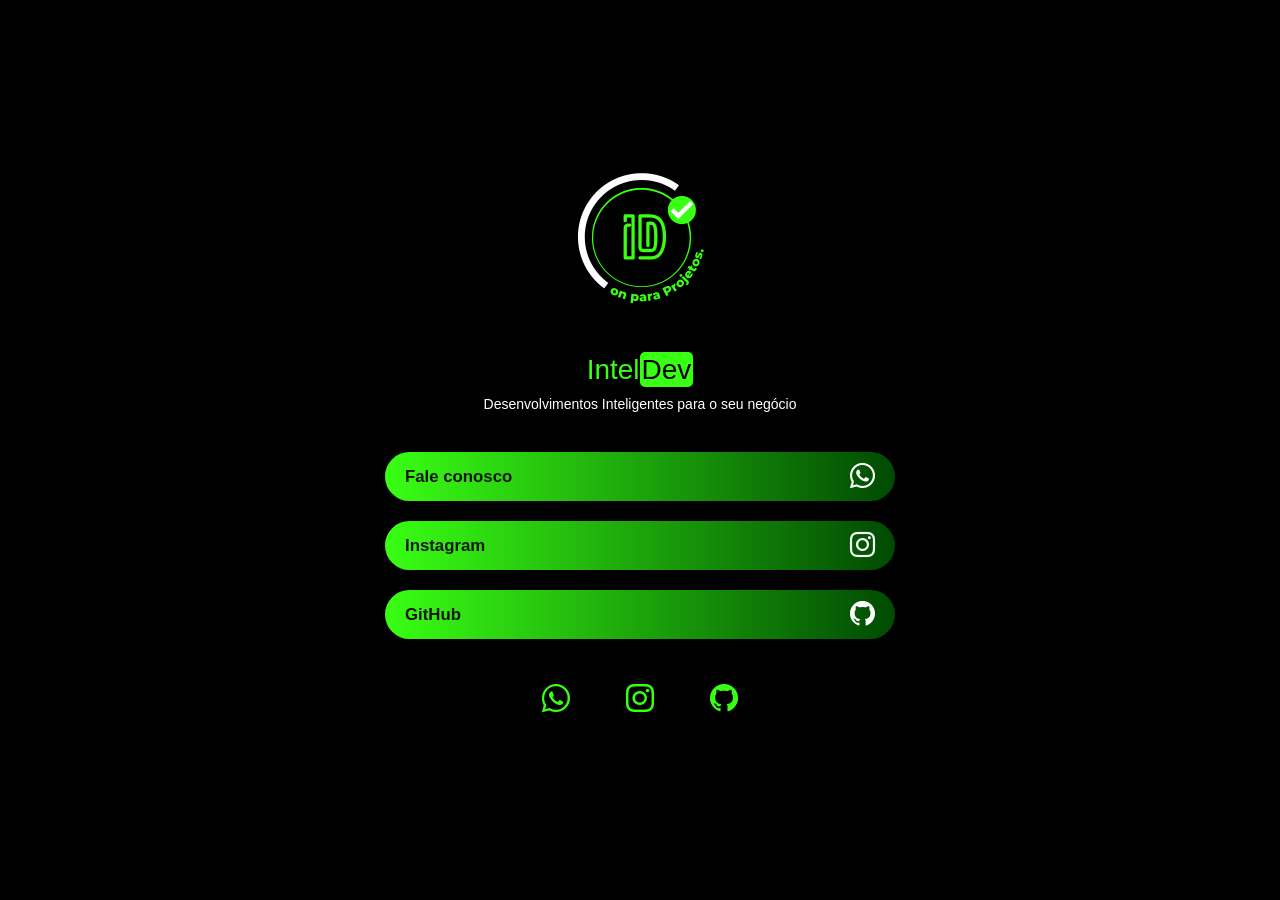
==== index.html @ 99537e50 "adicionando links" ====
<!DOCTYPE html>
<html lang="en">
<head>
    <meta charset="UTF-8">
    <meta name="viewport" content="width=device-width, initial-scale=1.0">
    
    <link rel="stylesheet" href="https://cdn.jsdelivr.net/npm/bootstrap-icons@1.11.3/font/bootstrap-icons.min.css">
    <link rel="stylesheet" href="style.css">
    <link rel="icon" href="perfilintel.jpg" type="image/x-icon">

    <title>IntelDev</title>
</head>
<body>
    <div class="container">
        <header>
            <img src="perfilintelll.png" alt="Foto Perfil">
            <h1>Intel<span class="dev-int">Dev</span></h1>
            <p>Desenvolvimentos Inteligentes para o seu negócio</p>
        </header>

        <section class="botton-link">
            <a href="https://wa.me/554591296018" target="_blank" class="link">
                <button class="degrade">
                    <span>Fale conosco</span>
                    <i class="bi bi-whatsapp"></i>
                </button>
            </a>


            <a href="https://www.instagram.com/intel_dev?igsh=MXEyZnF1MjYxOGxzaQ==" target="_blank" class="link">
                <button class="degrade">
                    <span>Instagram</span>
                    <i class="bi bi-instagram"></i>
                </button>
            </a>


            <a href="https://github.com/desenvolvimentos-Inteligentes" target="_blank" class="link">
                <button class="degrade">
                    <span>GitHub</span>
                    <i class="bi bi-github"></i>
                </button>
            </a>
        </section>

        <footer>
            <a href="https://wa.me/554591296018" class="btn-footer" target="_blank"><i class="bi bi-whatsapp"></i></a>
            <a href="https://www.instagram.com/intel_dev?igsh=MXEyZnF1MjYxOGxzaQ==" class="btn-footer" target="_blank"><i class="bi bi-instagram"></i></a>
            <a href="https://github.com/desenvolvimentos-Inteligentes" class="btn-footer" target="_blank"><i class="bi bi-github"></i></a>
        </footer>


    </div>
</body>
</html>
---- style.css ----
* {
    margin: 0;
    padding: 0;
    box-sizing: border-box;
    font-family: Arial, Helvetica, sans-serif;
}

html {
    height: 100vh;
    font-size: 14px;
}

body {
    background-color: black;
    height: 100%;
}

.container {
    height: 100%;
    max-width: 550px;
    margin: 0 auto;
    display: flex;
    flex-direction: column;
    justify-content: center;
    padding: 20px;
    color:white;
}

a {
    text-decoration: none;
}

.degrade{
    background: linear-gradient(to right, #39ff14,  #004a02 );
}

header {
    text-align: center;
    margin-bottom: 40px;
}

header img {
    max-width: 200px;
    margin-bottom: 10px;
}

.dev-int {
    color: rgb(0, 0, 0);
    background: #39ff14;
    border-radius: 5px;
    padding: 2px;
}

header h1 {
    font-size: 2em;
    margin-bottom: 10px;
    color: #39ff14;
    font-weight: 300;
}

section.botton-link {
    display: flex;
    flex-direction: column;
    
    gap: 20px;

}

a.link button {
    width: 100%;
    padding: 10px 20px;
    display: flex;
    align-items: center;
    justify-content: space-between;
    border: none;
    border-radius: 30px;
    font-size: 1.2em;
    cursor: pointer;
    transition: .2s;
    color: rgb(22, 22, 22);
    font-weight: bold;
}

a.link i {
    font-size: 1.5em;
    color: white;
}

a.link button:hover, footer a.btn-footer:hover{
    transform: scale(1.05);
}

footer{
    text-align: center;
    margin: 30px;
}

footer a.btn-footer {
    width: 60px;
    height: 60px;
    display: inline-block;
    font-size: 2em;
    line-height: 60px;
    border-radius: 50%;
    margin: 0 10px;
    transition: .2s;
    color: #39ff14;
}
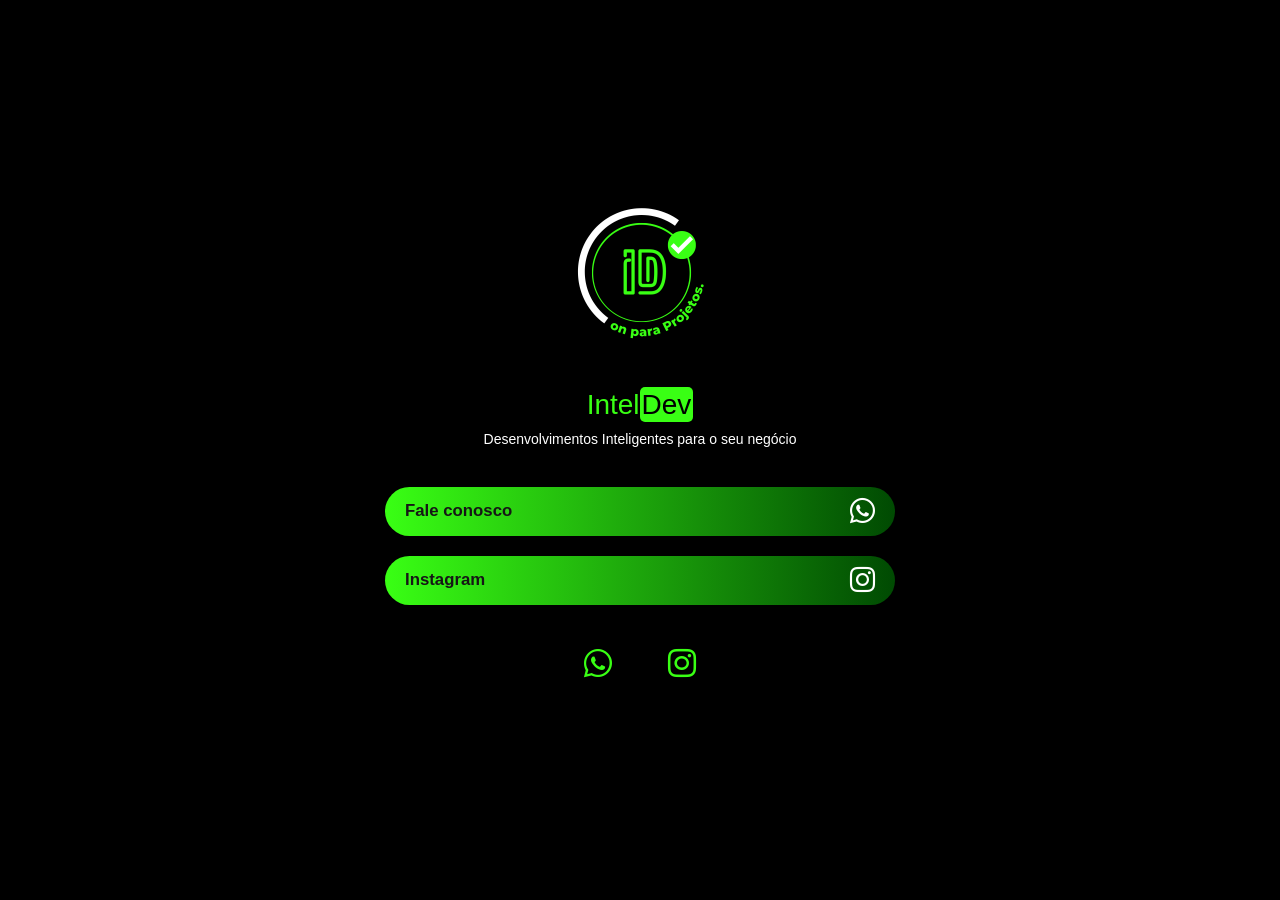
==== commit 70d269b4: "alteracoes na pagina" ====
--- a/index.html
+++ b/index.html
@@ -26,7 +26,6 @@
                 </button>
             </a>
 
-
             <a href="https://www.instagram.com/intel_dev?igsh=MXEyZnF1MjYxOGxzaQ==" target="_blank" class="link">
                 <button class="degrade">
                     <span>Instagram</span>
@@ -35,18 +34,18 @@
             </a>
 
 
-            <a href="https://github.com/desenvolvimentos-Inteligentes" target="_blank" class="link">
+            <!--<a href="https://github.com/desenvolvimentos-Inteligentes" target="_blank" class="link">
                 <button class="degrade">
                     <span>GitHub</span>
                     <i class="bi bi-github"></i>
                 </button>
-            </a>
+            </a>-->
         </section>
 
         <footer>
             <a href="https://wa.me/554591296018" class="btn-footer" target="_blank"><i class="bi bi-whatsapp"></i></a>
             <a href="https://www.instagram.com/intel_dev?igsh=MXEyZnF1MjYxOGxzaQ==" class="btn-footer" target="_blank"><i class="bi bi-instagram"></i></a>
-            <a href="https://github.com/desenvolvimentos-Inteligentes" class="btn-footer" target="_blank"><i class="bi bi-github"></i></a>
+            <!--<a href="https://github.com/desenvolvimentos-Inteligentes" class="btn-footer" target="_blank"><i class="bi bi-github"></i></a>-->
         </footer>
 
 
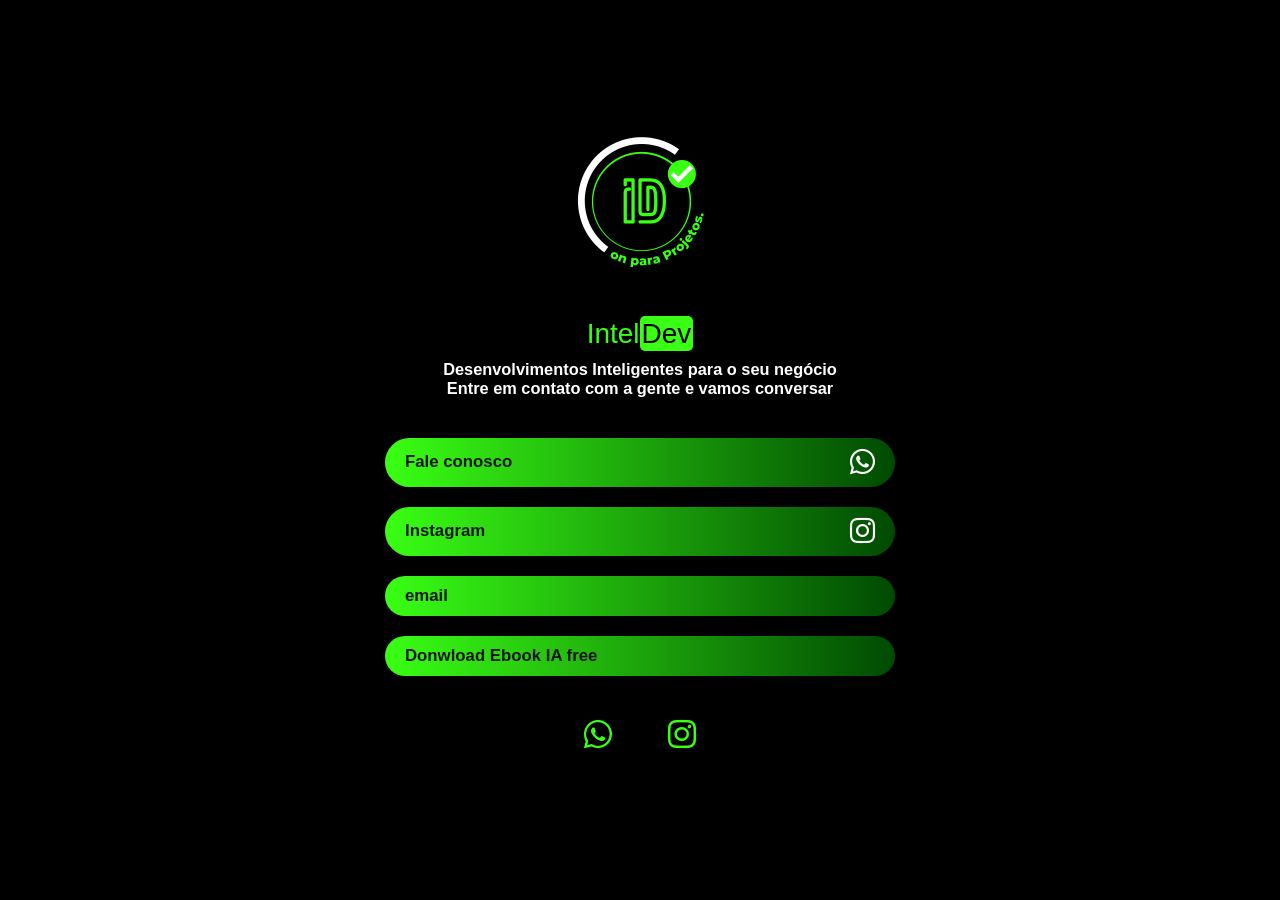
==== commit 578c482f: "fazendo alguns ajustes" ====
--- a/index.html
+++ b/index.html
@@ -15,7 +15,8 @@
         <header>
             <img src="perfilintelll.png" alt="Foto Perfil">
             <h1>Intel<span class="dev-int">Dev</span></h1>
-            <p>Desenvolvimentos Inteligentes para o seu negócio</p>
+            <h3>Desenvolvimentos Inteligentes para o seu negócio</h3>
+            <h3>Entre em contato com a gente e vamos conversar</h3>
         </header>
 
         <section class="botton-link">
@@ -30,6 +31,18 @@
                 <button class="degrade">
                     <span>Instagram</span>
                     <i class="bi bi-instagram"></i>
+                </button>
+            </a>
+            <a href="https://www.instagram.com/intel_dev?igsh=MXEyZnF1MjYxOGxzaQ==" target="_blank" class="link">
+                <button class="degrade">
+                    <span>email</span>
+                    
+                </button>
+            </a>
+            <a href="https://www.instagram.com/intel_dev?igsh=MXEyZnF1MjYxOGxzaQ==" target="_blank" class="link">
+                <button class="degrade">
+                    <span>Donwload Ebook IA free</span>
+                    <i class="bi i-instagram"></i>
                 </button>
             </a>
 
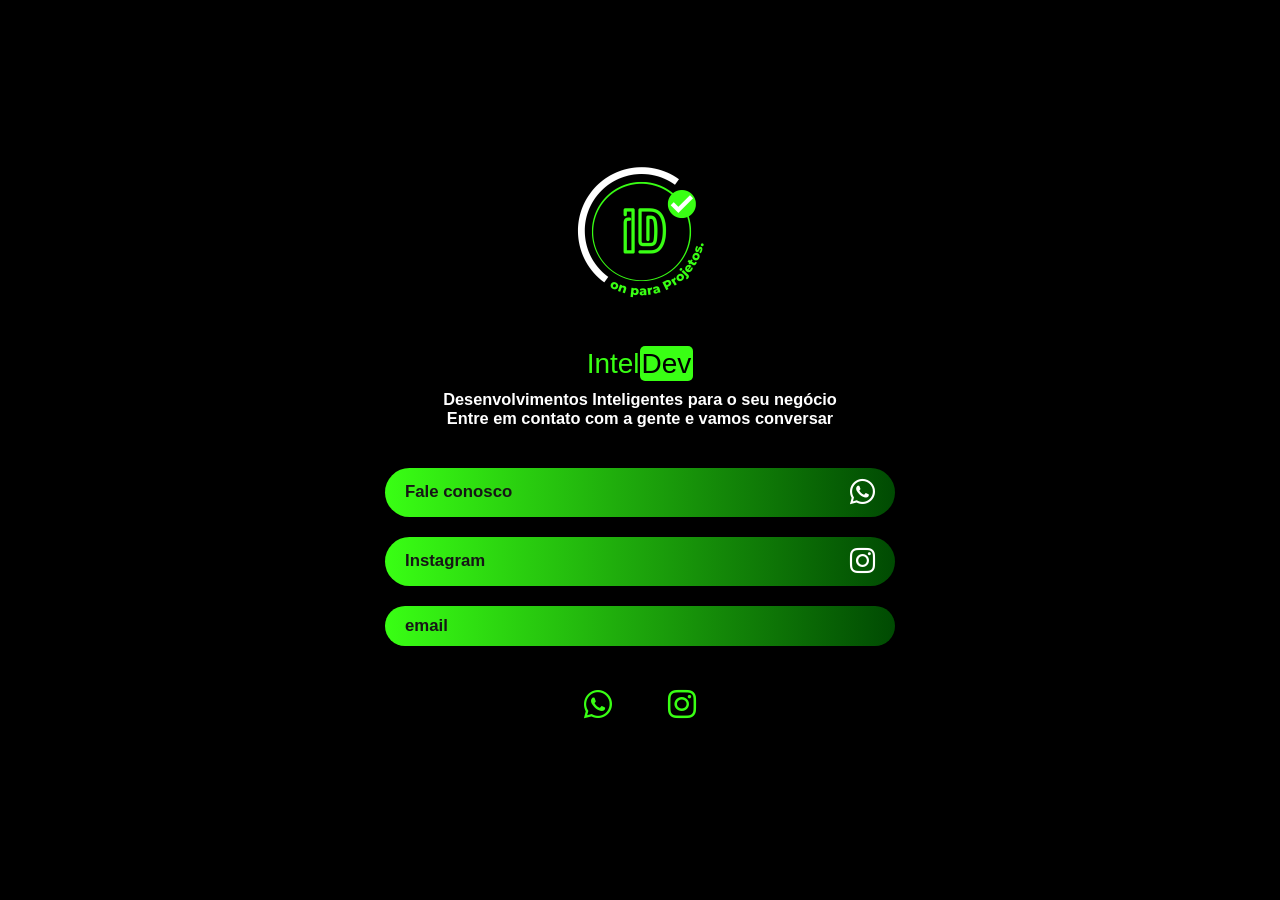
==== commit 2b49fc16: "Alterando" ====
--- a/index.html
+++ b/index.html
@@ -39,13 +39,7 @@
                     
                 </button>
             </a>
-            <a href="https://www.instagram.com/intel_dev?igsh=MXEyZnF1MjYxOGxzaQ==" target="_blank" class="link">
-                <button class="degrade">
-                    <span>Donwload Ebook IA free</span>
-                    <i class="bi i-instagram"></i>
-                </button>
-            </a>
-
+            
 
             <!--<a href="https://github.com/desenvolvimentos-Inteligentes" target="_blank" class="link">
                 <button class="degrade">
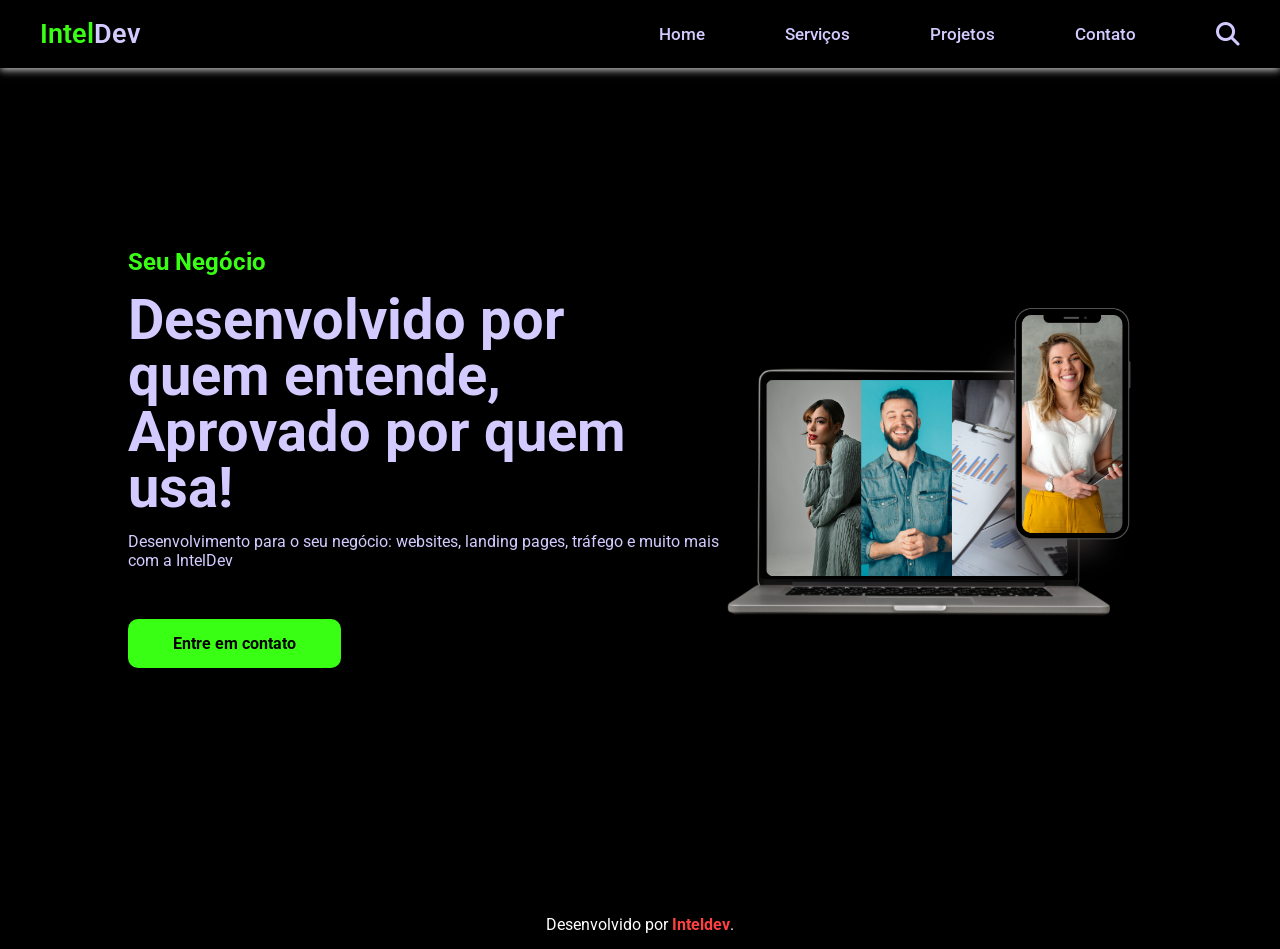
==== commit 04edc54e: "Test" ====
--- a/index.html
+++ b/index.html
@@ -2,60 +2,56 @@
 <html lang="en">
 <head>
     <meta charset="UTF-8">
+    <link rel="stylesheet" href="https://cdnjs.cloudflare.com/ajax/libs/font-awesome/6.5.2/css/all.min.css" integrity="sha512-SnH5WK+bZxgPHs44uWIX+LLJAJ9/2PkPKZ5QiAj6Ta86w+fsb2TkcmfRyVX3pBnMFcV7oQPJkl9QevSCWr3W6A==" crossorigin="anonymous" referrerpolicy="no-referrer" />
+
+    <link rel="icon" type="image/png" href="./img/perfilintel.jpg">
+
     <meta name="viewport" content="width=device-width, initial-scale=1.0">
     
-    <link rel="stylesheet" href="https://cdn.jsdelivr.net/npm/bootstrap-icons@1.11.3/font/bootstrap-icons.min.css">
-    <link rel="stylesheet" href="style.css">
-    <link rel="icon" href="perfilintel.jpg" type="image/x-icon">
+    <link rel="stylesheet" href="style/header.css">
+    <link rel="stylesheet" href="style/main.css">
+    <link rel="stylesheet" href="style/footer.css">
 
-    <title>IntelDev</title>
+    <title>Desenvolvimentos Intel</title>
 </head>
 <body>
-    <div class="container">
-        <header>
-            <img src="perfilintelll.png" alt="Foto Perfil">
-            <h1>Intel<span class="dev-int">Dev</span></h1>
-            <h3>Desenvolvimentos Inteligentes para o seu negócio</h3>
-            <h3>Entre em contato com a gente e vamos conversar</h3>
-        </header>
+    <header>
+        <nav class="navigation">
+            <a href="#" class="logo">Intel<span>Dev</span></a>
+            <ul class="nav-menu">
+                <li class="nav-item"><a href="#">Home</a></li>
+                <li class="nav-item"><a href="#">Serviços</a></li>
+                <li class="nav-item"><a href="#">Projetos</a></li>
+                <li class="nav-item"><a href="#">Contato</a></li>
+                <i class="fa-solid fa-magnifying-glass"></i>
+            </ul>
+            <div class="menu">
+                <span class="bar"></span>
+                <span class="bar"></span>
+                <span class="bar"></span>
+            </div>
+        </nav>
+    </header>
 
-        <section class="botton-link">
-            <a href="https://wa.me/554591296018" target="_blank" class="link">
-                <button class="degrade">
-                    <span>Fale conosco</span>
-                    <i class="bi bi-whatsapp"></i>
-                </button>
-            </a>
+    <main>
+        <section class="home">
+            <div class="home-text">
+                <h4 class="text-h4">Seu Negócio</h4>
+                <h1 class="text-h1">Desenvolvido por quem entende, Aprovado por quem usa!</h1>
+                <p>Desenvolvimento para o seu negócio: websites, landing pages, tráfego e muito mais com a IntelDev</p>
+                <a href="https://wa.me/554591296018" target="_blank" class="home-btn">Entre em contato</a>
 
-            <a href="https://www.instagram.com/intel_dev?igsh=MXEyZnF1MjYxOGxzaQ==" target="_blank" class="link">
-                <button class="degrade">
-                    <span>Instagram</span>
-                    <i class="bi bi-instagram"></i>
-                </button>
-            </a>
-            <a href="https://www.instagram.com/intel_dev?igsh=MXEyZnF1MjYxOGxzaQ==" target="_blank" class="link">
-                <button class="degrade">
-                    <span>email</span>
-                    
-                </button>
-            </a>
-            
+            </div>
+            <div class="home-img">
+                <img src="img/imagem.png" alt="hamburguer">
+            </div>
+        </section>
+    </main>
+    <script src="script.js"></script>
 
-            <!--<a href="https://github.com/desenvolvimentos-Inteligentes" target="_blank" class="link">
-                <button class="degrade">
-                    <span>GitHub</span>
-                    <i class="bi bi-github"></i>
-                </button>
-            </a>-->
-        </section>
+    <footer class="footer">
+        <p>Desenvolvido por <a href="URL_DO_SEU_SITE_AQUI" target="_blank" rel="noopener noreferrer">Inteldev</a>.</p>
+    </footer>
 
-        <footer>
-            <a href="https://wa.me/554591296018" class="btn-footer" target="_blank"><i class="bi bi-whatsapp"></i></a>
-            <a href="https://www.instagram.com/intel_dev?igsh=MXEyZnF1MjYxOGxzaQ==" class="btn-footer" target="_blank"><i class="bi bi-instagram"></i></a>
-            <!--<a href="https://github.com/desenvolvimentos-Inteligentes" class="btn-footer" target="_blank"><i class="bi bi-github"></i></a>-->
-        </footer>
-
-
-    </div>
 </body>
 </html>
--- a/style/header.css
+++ b/style/header.css
@@ -0,0 +1,150 @@
+@import url("https://fonts.googleapis.com/css2?family=Roboto:ital,wght@0,100;0,300;0,400;0,500;0,700;0,900;1,100;1,300;1,400;1,500;1,700;1,900&display=swap");
+
+* {
+    margin: 0;
+    padding: 0;
+
+    box-sizing: border-box;
+    font-family: "Roboto", sans-serif;
+    list-style: none;
+    text-decoration: none;
+}
+
+:root{
+    --red:#39ff14;
+    --white:#000000;
+    --dark:#d3cbff;
+}
+body{
+    color: var(--dark);
+    background: var(--white);
+}
+.navigation{
+    display: flex;
+    align-items: center;
+    justify-content: space-between;
+    padding: 18px 40px;
+    box-shadow: 0 0.1rem 0.5rem #ccc;
+    width: 100%;
+    background: var(--white);
+    transition: all 0.5s;
+    position: fixed;
+}
+.navigation .logo{
+    color: var(--red);
+    font-size: 1.7rem;
+    font-weight: 600;
+}
+.logo span{
+    color: var(--dark);
+}
+.navigation ul{
+    display: flex;
+    align-items: center;
+    gap: 5rem;
+}
+.navigation ul li a{
+    color: var(--dark);
+    font-size: 17px;
+    font-weight: 500;
+    transition: all 0.5s;
+}
+.navigation ul li a:hover{
+    color: var(--red);
+}
+.navigation i{
+    cursor: pointer;
+    font-size: 1.5rem;
+}
+.menu{
+    cursor: pointer;
+    display: none;
+}
+.menu .bar{
+    display: block;
+    width: 28px;
+    height: 3px;
+    border-radius: 3px;
+    background: var(--dark);
+    margin: 5px auto;
+    transition: all 0.3s;
+}
+.menu .bar:nth-child(1),
+.menu .bar:nth-child(3){
+    background: var(--red);
+}
+.home{
+    width: 100%;
+    height: 100vh;
+    display: flex;
+    align-items: center;
+    justify-content: space-between;
+    padding: 0px 10%;
+}
+.home-text{
+    max-width: 37rem;
+}
+.home-text .text-h4{
+    font-size: 1.5rem;
+    color: var(--red);
+    margin-bottom: 1rem;
+}
+.home-text .text-h1{
+    font-size: 4rem;
+    margin-bottom: 1rem;
+    line-height: 4rem;
+}
+.home-text p{
+    margin-bottom: 4rem;
+}
+.home-btn{
+    padding: 15px 45px;
+    background: var(--red);
+    color: var(--white);
+    border-radius: 10px;
+    font-weight: 700;
+    transition: all 0.5s;
+}
+.home-btn:hover{
+    background: #fc4c35;
+}
+.home-img img{
+    width: 100%;
+}
+
+
+@media (max-width:785px) {
+    .navigation{
+        padding: 18px 20px;
+    }
+    .menu{
+        display: block;
+    }
+    .menu.ativo .bar:nth-child(1){
+        transform:  translateY(8px) rotate(45deg);
+    }
+    .menu.ativo .bar:nth-child(2) {
+        opacity: 0;
+    }
+    .menu.ativo .bar:nth-child(3){
+        transform: translateY(-8px) rotate(-45deg);
+    }
+    .nav-menu{
+        position: fixed;
+        right: -100%;
+        top: 70px;
+        width: 100%;
+        height: 100%;
+        flex-direction: column;
+        background: var(--white);
+        gap: -10px;
+        transition: 0.3s;
+    }
+    .nav-menu.ativo{
+        right: 0;
+    }
+    .nav-item{
+        margin: 16px 0;
+    }
+    
+}
--- a/style/main.css
+++ b/style/main.css
@@ -0,0 +1,61 @@
+.home{
+    width: 100%;
+    height: 100vh;
+    display: flex;
+    align-items: center;
+    justify-content: space-between;
+    padding: 0px 10%;
+}
+.home-text{
+    max-width: 37rem;
+}
+.home-text .text-h4{
+    font-size: 1.5rem;
+    color: var(--red);
+    margin-bottom: 1rem;
+}
+.home-text .text-h1{
+    font-size: 3.5rem;
+    margin-bottom: 1rem;
+    line-height: 3.5rem;
+}
+.home-text p{
+    margin-bottom: 4rem;
+}
+.home-btn{
+    padding: 15px 45px;
+    background: var(--red);
+    color: var(--white);
+    border-radius: 10px;
+    font-weight: 700;
+    transition: all 0.5s;
+}
+.home-btn:hover{
+    background: #00ff11;
+}
+.home-img img{
+    width: 100%;
+}
+
+@media (max-width:785px) {
+    .home{
+        padding: 100px 2%;
+        flex-direction: column;
+        text-align: center;
+        overflow: hidden;
+        gap: 5rem;
+    }
+    .home .text-h4{
+        font-size: 15px;
+    }
+    .home .text-h1{
+        font-size: 2.5rem;
+        line-height: 3rem;
+    }
+    .home p{
+        font-size: 15px;
+    }
+    .home-img{
+        width: 125%;
+    }
+}
--- a/style/footer.css
+++ b/style/footer.css
@@ -0,0 +1,37 @@
+/* Estilização básica do footer */
+.footer {
+    background-color: #000000; /* Cor de fundo escura */
+    color: #fff; /* Cor do texto */
+    text-align: center; /* Centraliza o conteúdo */
+    padding: 15px; /* Espaçamento interno */
+    font-size: 1rem; /* Tamanho do texto padrão */
+    width: 100%; /* Largura total */
+    position: relative;
+    bottom: 0;
+}
+
+/* Estilo do link */
+.footer a {
+    color: #ff4141; /* Cor do link */
+    text-decoration: none; /* Remove sublinhado */
+    font-weight: bold; /* Deixa o texto em negrito */
+}
+
+.footer a:hover {
+    text-decoration: underline; /* Adiciona sublinhado ao passar o mouse */
+}
+
+/* Responsividade */
+@media (max-width: 768px) {
+    .footer {
+        font-size: 0.9rem; /* Reduz o tamanho do texto em telas menores */
+        padding: 10px; /* Ajusta o espaçamento */
+    }
+}
+
+@media (max-width: 480px) {
+    .footer {
+        font-size: 0.8rem; /* Reduz ainda mais o texto em telas pequenas */
+        padding: 8px; /* Menos espaçamento */
+    }
+}
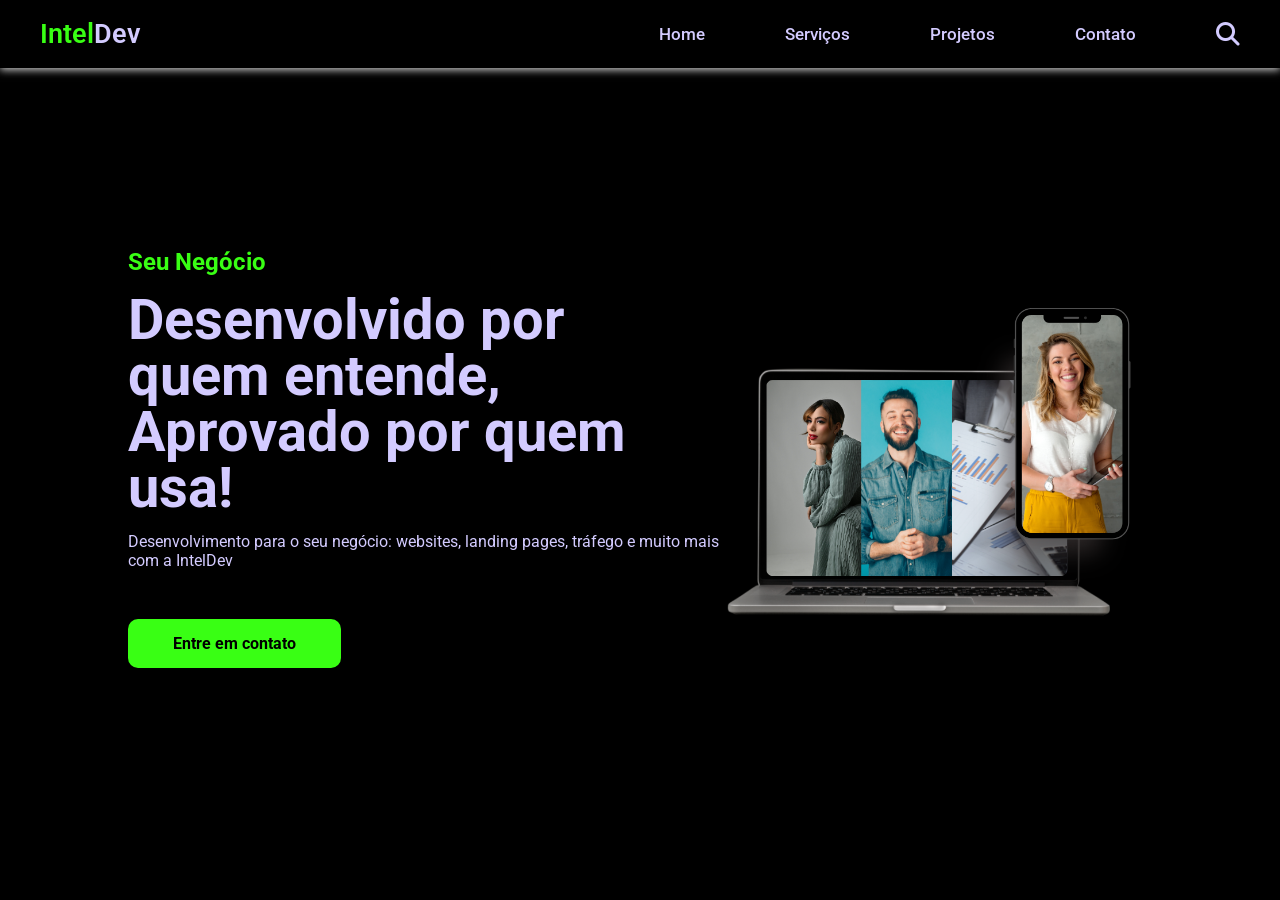
==== commit fd26b292: "Ajustando a merd da responsividade" ====
--- a/index.html
+++ b/index.html
@@ -49,9 +49,9 @@
     </main>
     <script src="script.js"></script>
 
-    <footer class="footer">
+    <!--<footer class="footer">
         <p>Desenvolvido por <a href="URL_DO_SEU_SITE_AQUI" target="_blank" rel="noopener noreferrer">Inteldev</a>.</p>
-    </footer>
+    </footer>-->
 
 </body>
 </html>
--- a/style/main.css
+++ b/style/main.css
@@ -56,6 +56,7 @@
         font-size: 15px;
     }
     .home-img{
-        width: 125%;
+        width: 80%;
+        height: 80%;
     }
 }
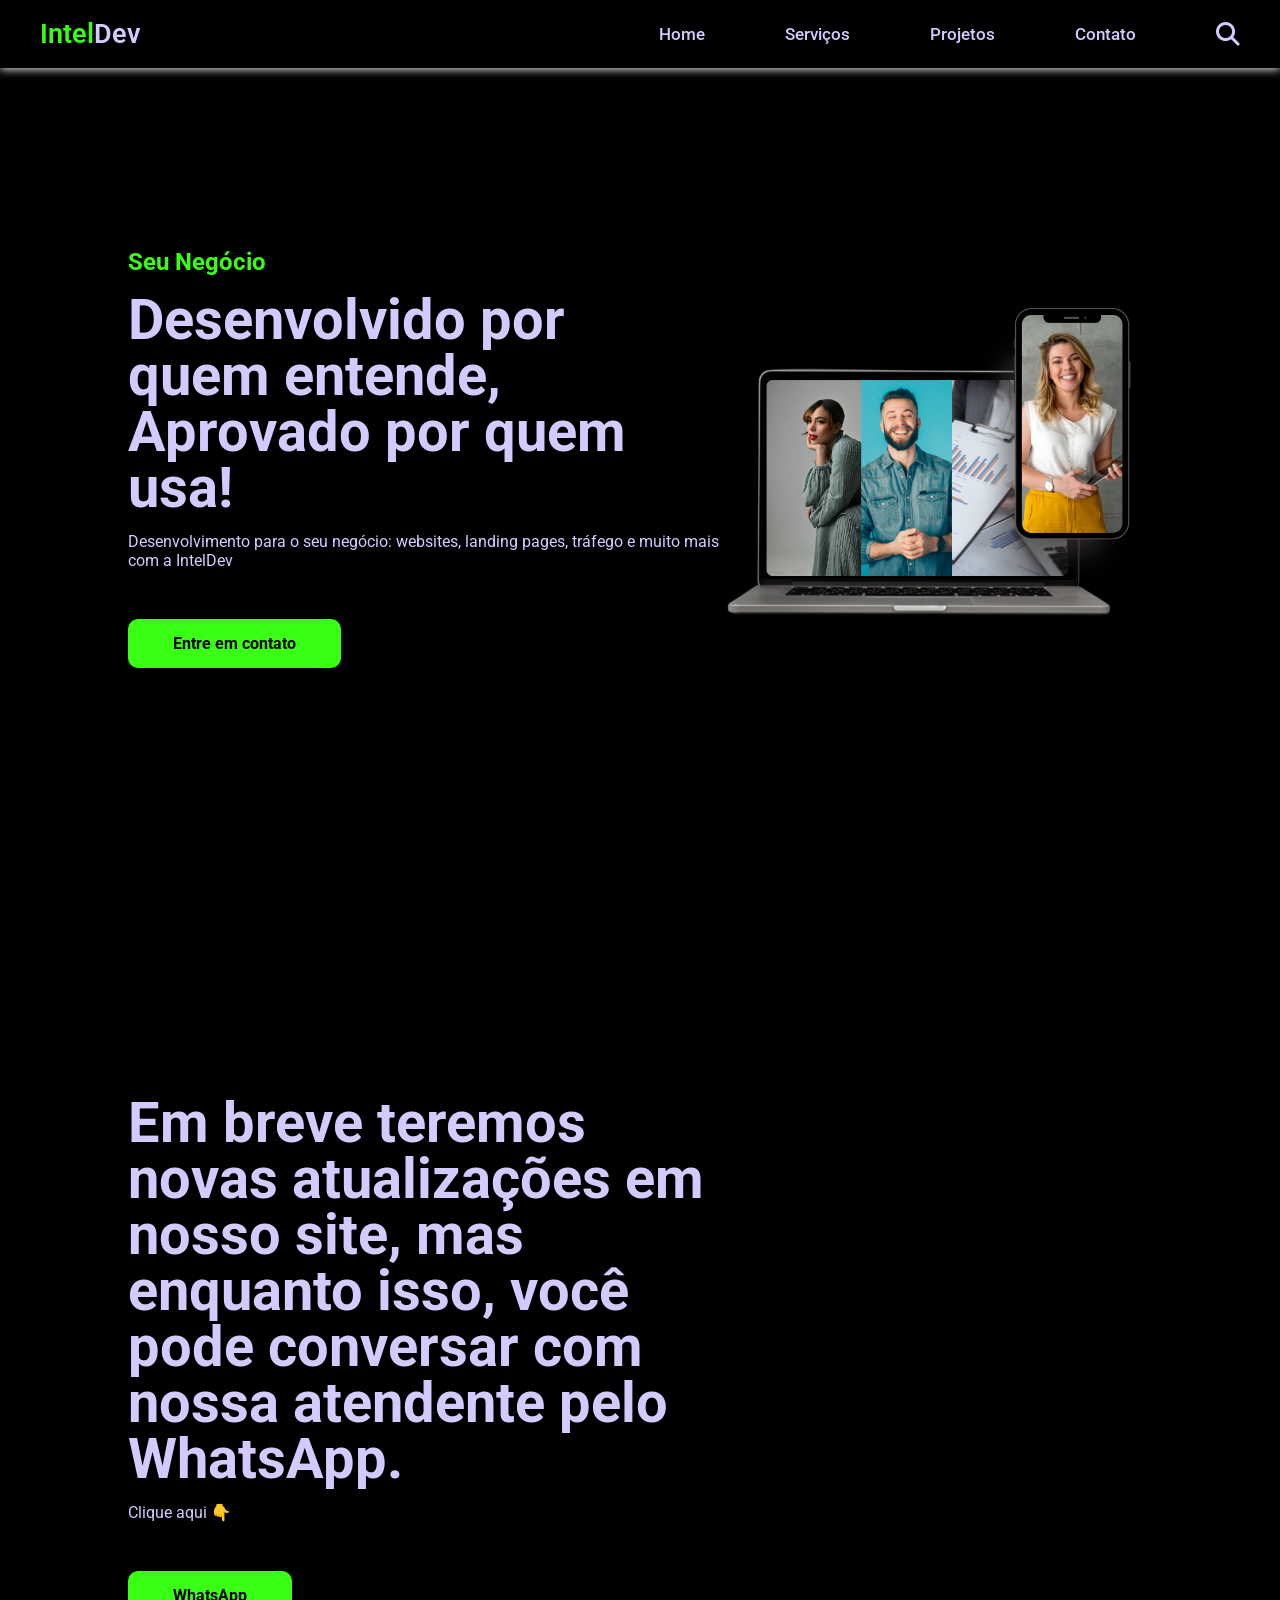
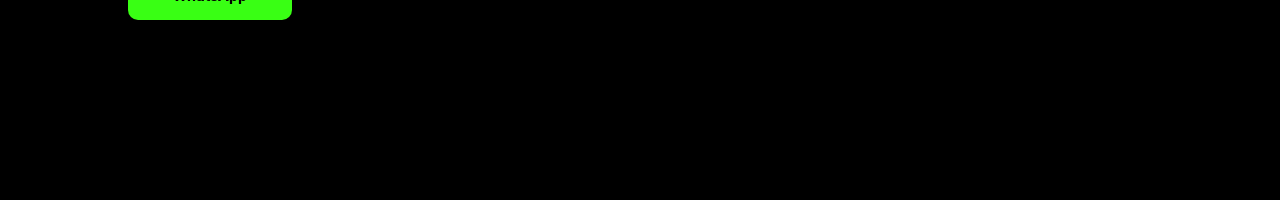
==== commit 9e0745a9: "Ajustando" ====
--- a/index.html
+++ b/index.html
@@ -46,6 +46,16 @@
                 <img src="img/imagem.png" alt="hamburguer">
             </div>
         </section>
+
+        <section class="home">
+            <div class="home-text">
+                <h1 class="text-h1">Em breve teremos novas atualizações em nosso site, mas enquanto isso, você pode conversar com nossa atendente pelo WhatsApp.</h1>
+                <p>Clique aqui 👇 </p>
+                <a href="https://wa.me/554591296018" target="_blank" class="home-btn">WhatsApp</a>
+            </div>
+        
+        </section>
+
     </main>
     <script src="script.js"></script>
 
